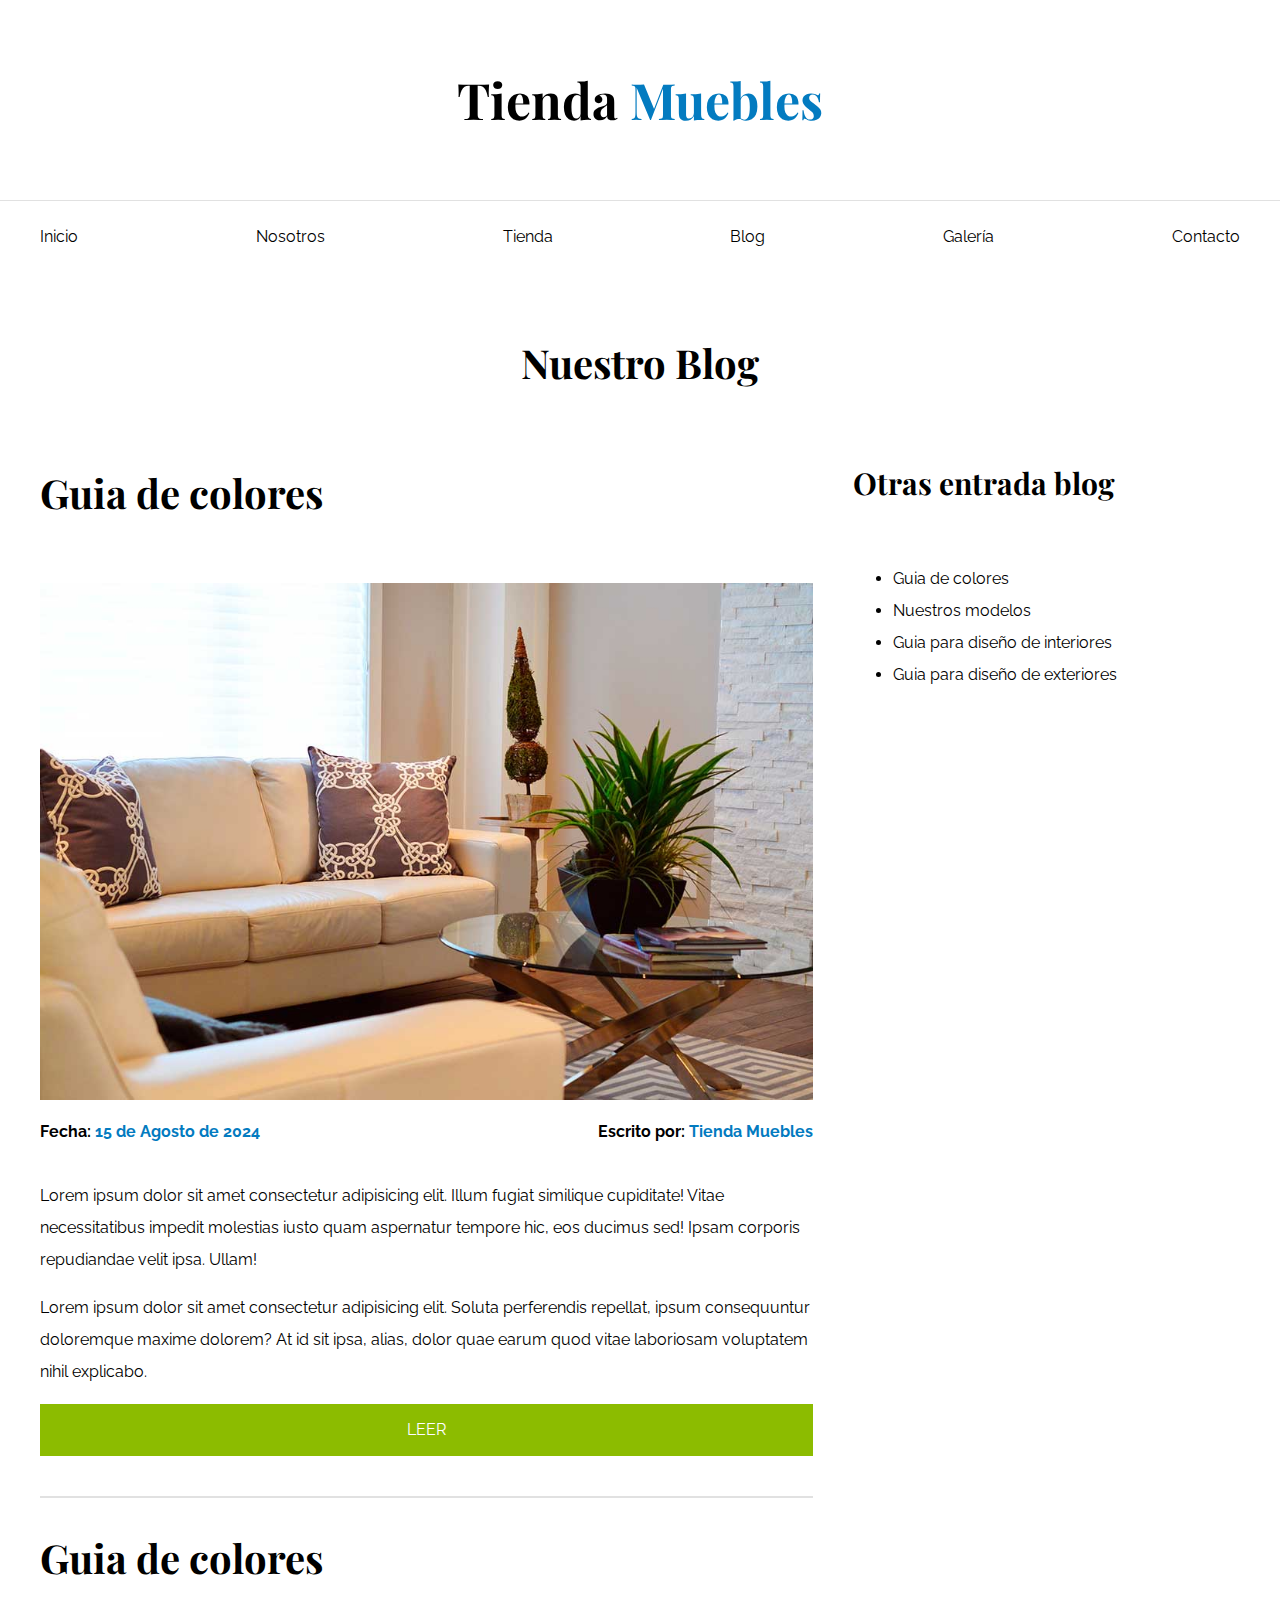
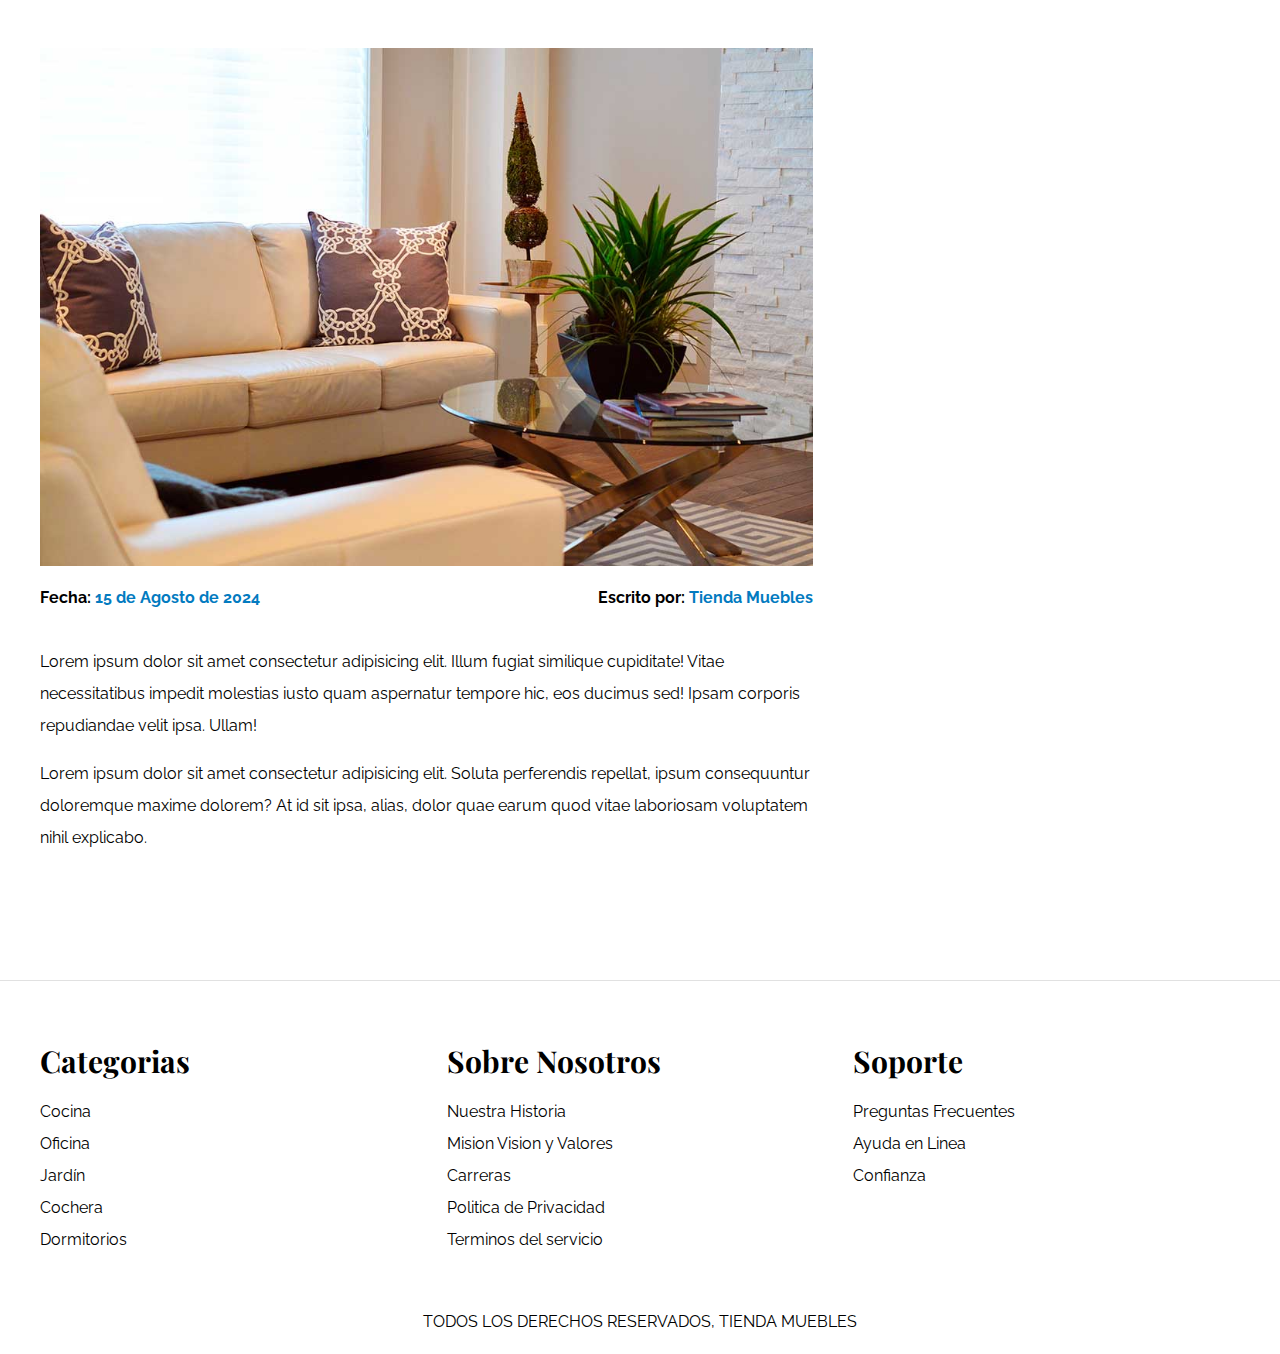
==== blog.html @ 8826691a "Se termino la pagina pero falta ponerle responsive" ====
<!DOCTYPE html>
<html lang="en">
	<head>
		<meta charset="UTF-8" />
		<meta name="viewport" content="width=device-width, initial-scale=1.0" />
		<title>Nuestro Blog</title>
		<link rel="stylesheet" href="normalize.css" />
		<link rel="preconnect" href="https://fonts.googleapis.com" />
		<link rel="preconnect" href="https://fonts.gstatic.com" crossorigin />
		<link
			href="https://fonts.googleapis.com/css2?family=Playfair+Display:ital,wght@0,400..900;1,400..900&family=Raleway:ital,wght@0,100..900;1,100..900&display=swap"
			rel="stylesheet"
		/>
		<link rel="stylesheet" href="style.css" />
	</head>
	<body>
		<h1 class="nombre-sitio">Tienda <span>Muebles</span></h1>
		<div class="contenedor-navegacion">
			<nav class="nav-principal contenedor">
				<a class="enlace" href="index.html">Inicio</a>
				<a class="enlace" href="nosotros.html">Nosotros</a>
				<a class="enlace" href="tienda.html">Tienda</a>
				<a class="enlace" href="blog.html">Blog</a>
				<a class="enlace" href="galeria.html">Galería</a>
				<a class="enlace" href="contacto.html">Contacto</a>
			</nav>
		</div>

		<main class="contenido-principal contenedor">
			<h2 class="text-center">Nuestro Blog</h2>

			<section class="contenedor-blog">
				<div class="blog">
					<article class="entrada">
						<h2>Guia de colores</h2>

						<div class="imagen">
							<img src="img/nosotros.jpg" alt="imagen blog" />
						</div>
						<div class="entrada-meta">
							<p>Fecha: <span>15 de Agosto de 2024</span></p>
							<p>Escrito por: <span>Tienda Muebles</span></p>
						</div>
						<div class="entrada-blog">
							<p>
								Lorem ipsum dolor sit amet consectetur adipisicing elit. Illum
								fugiat similique cupiditate! Vitae necessitatibus impedit
								molestias iusto quam aspernatur tempore hic, eos ducimus sed!
								Ipsam corporis repudiandae velit ipsa. Ullam!
							</p>
							<p>
								Lorem ipsum dolor sit amet consectetur adipisicing elit. Soluta
								perferendis repellat, ipsum consequuntur doloremque maxime
								dolorem? At id sit ipsa, alias, dolor quae earum quod vitae
								laboriosam voluptatem nihil explicabo.
							</p>
						</div>
						<a href="entrada.html" class="btn">LEER</a>
					</article>
					<article class="entrada">
						<h2>Guia de colores</h2>

						<div class="imagen">
							<img src="img/nosotros.jpg" alt="imagen blog" />
						</div>
						<div class="entrada-meta">
							<p>Fecha: <span>15 de Agosto de 2024</span></p>
							<p>Escrito por: <span>Tienda Muebles</span></p>
						</div>
						<div class="entrada-blog">
							<p>
								Lorem ipsum dolor sit amet consectetur adipisicing elit. Illum
								fugiat similique cupiditate! Vitae necessitatibus impedit
								molestias iusto quam aspernatur tempore hic, eos ducimus sed!
								Ipsam corporis repudiandae velit ipsa. Ullam!
							</p>
							<p>
								Lorem ipsum dolor sit amet consectetur adipisicing elit. Soluta
								perferendis repellat, ipsum consequuntur doloremque maxime
								dolorem? At id sit ipsa, alias, dolor quae earum quod vitae
								laboriosam voluptatem nihil explicabo.
							</p>
						</div>
					</article>
				</div>
				<aside>
					<h3>Otras entrada blog</h3>
					<nav></nav>
					<ul>
						<li><a href="entrada.html">Guia de colores</a></li>
						<li><a href="entrada.html">Nuestros modelos</a></li>
						<li><a href="entrada.html">Guia para diseño de interiores</a></li>
						<li><a href="entrada.html">Guia para diseño de exteriores</a></li>
					</ul>
				</aside>
			</section>
		</main>

		<footer class="site-footer">
			<div class="grid-footer contenedor">
				<div>
					<h3>Categorias</h3>
					<nav class="footer-menu">
						<a href="#">Cocina</a>
						<a href="#">Oficina</a>
						<a href="#">Jardín</a>
						<a href="#">Cochera</a>
						<a href="#">Dormitorios</a>
					</nav>
				</div>
				<div>
					<h3>Sobre Nosotros</h3>
					<nav class="footer-menu">
						<a href="#">Nuestra Historia</a>
						<a href="#">Mision Vision y Valores</a>
						<a href="#">Carreras</a>
						<a href="#">Politica de Privacidad</a>
						<a href="#">Terminos del servicio</a>
					</nav>
				</div>
				<div>
					<h3>Soporte</h3>
					<nav class="footer-menu">
						<a href="#">Preguntas Frecuentes</a>
						<a href="#">Ayuda en Linea</a>
						<a href="#">Confianza</a>
					</nav>
				</div>
			</div>

			<p class="copyright">TODOS LOS DERECHOS RESERVADOS, TIENDA MUEBLES</p>
		</footer>
	</body>
</html>
---- style.css ----
h1 {
	color: black;
}

html {
	box-sizing: border-box;
	font-size: 62.5%; /**1REm = 10px**/
}
*,
*:before,
*:after {
	box-sizing: inherit;
}

body {
	font-family: 'Raleway', sans-serif;
	font-size: 1.6rem;
	line-height: 2;
}
/**GLOABLES**/
h1,
h2,
h3 {
	font-family: 'Playfair Display', serif;
	margin: 0 0 5rem 0;
}

h1 {
	font-size: 5rem;
}
h2 {
	font-size: 4rem;
}
h3 {
	font-size: 3rem;
}
a {
	text-decoration: none;
	color: black;
}
.contenedor {
	max-width: 120rem;
	margin-inline: auto;
}
img {
	max-width: 100%;
	display: block;
}

.btn {
	background-color: #8cbc00;
	display: block;
	color: white;
	text-transform: uppercase;
	font-size: 900;
	padding: 1rem;
	transition: background-color 0.3s ease-out;
	text-align: center;
	border: none;
}

.btn:hover {
	background-color: #769c02;
	cursor: pointer;
}
/**UTILIDADES**/

.text-center {
	text-align: center;
}

.max-width-30 {
	max-width: 30rem;
}

/***PAGINA INICIO***/

/**HEADER Y NAV**/
.nombre-sitio {
	margin-top: 5rem;
	/*margin-bottom: 5rem;*/
	text-align: center;
	/*font-size: 4rem;*/
}
.nombre-sitio span {
	color: #037bc0;
}
.contenedor-navegacion {
	border-top: 0.1rem solid #e1e1e1;
}
.nav-principal {
	padding: 2rem 0;
	display: flex;
	/*flex-direction: row;*/
	justify-content: space-between;
}

.hero {
	background-image: url('img/principal.jpg');
	background-repeat: no-repeat;
	background-size: cover;
	background-position: center center;
	height: 55rem;
}

/**CATEGORIA PRODUCTOS**/

.categorias {
	padding-top: 5rem;
}

.categoria a {
	text-align: center;
	display: block;
	padding: 2rem;
	font-size: 2rem;
}
.categoria a:hover {
	background-color: #037bc0;
	color: white;

	border-bottom-right-radius: 1rem;
}
.listado-categoria {
	display: grid;
	/*grid-template-columns: repeat(4, 200px);*/
	/*grid-template-columns: 1fr 1fr;*/
	/*grid-template-rows: 100px 100px;*/
	/*grid-template-columns: repeat(3, 1fr);*/
	grid-template-columns: repeat(3, 1fr);
	gap: 2rem;
}

/**SOBRE NOSOTROS**/

.sobre-nosotros {
	/*background-image: linear-gradient
    (to right, black 50%, red 50%, red 100%);*/
	background-image: linear-gradient(
			to right,
			transparent 50%,
			#037bc0 50%,
			#037bc0 100%
		),
		url(img/nosotros.jpg);
	background-position: left center;
	padding: 10rem 0;
	background-repeat: no-repeat;
	background-size: 100%, 120rem;
}

.sobre-nosotros-grid {
	/*display: grid;
	grid-template-columns: repeat(2, 1fr);
	column-gap: 8rem;*/
	display: flex;
	justify-content: flex-end;
}

.texto-nosotros {
	/*grid-column: 2 / 3;*/
	flex-basis: 50%;
	padding-left: 10rem;
	color: white;
}

/**LISTADO DE PRODUCTOS**/

.contenido-principal {
	padding-top: 5rem;
}

.listado-productos {
	display: grid;
	grid-template-columns: repeat(6, 1fr);
	gap: 2rem;
}
.producto:nth-child(1) {
	grid-column-start: 1;
	grid-column-end: 7;
	display: grid;
	grid-template-columns: 3fr 1fr;
}

.producto:nth-child(2) {
	grid-column-start: 1;
	grid-column-end: 4;
}
.producto:nth-child(3) {
	grid-column-start: 4;
	grid-column-end: 7;
}
.producto:nth-child(4) {
	grid-column-start: 1;
	grid-column-end: 3;
}
.producto:nth-child(5) {
	grid-column-start: 3;
	grid-column-end: 5;
}
.producto:nth-child(6) {
	grid-column-start: 5;
	grid-column-end: 7;
}

.producto:nth-child(1) img {
	height: 59rem;
	width: 100%;
	object-fit: cover;
}

.producto:nth-child(2) img,
.producto:nth-child(3) img {
	height: 40rem;
	width: 100%;
	object-fit: cover;
}

.producto {
	background-color: #037bc0;
}

.texto-producto {
	text-align: center;
	color: white;
	padding: 5rem;
}

.texto-producto h3 {
	margin: 0;
}

.texto-producto h3 {
	margin: 0 0 0.5rem 0;
}

.texto-producto .precio {
	font-size: 2.8rem;
	font-weight: 900;
}

/*.producto img:hover {
	transform: scale(0.9);
}*/

/**FOOTER**/

.site-footer {
	border-top: 1px solid #e1e1e1;
	margin-top: 5rem;
	padding-top: 5rem;
}

.grid-footer {
	/*display: flex;
	gap: 2rem;*/
	display: grid;
	grid-template-columns: repeat(3, 1fr);
	gap: 2rem;
}
.site-footer h3 {
	margin-bottom: 0.5rem;
}
/*.grid-footer div {
	flex: 1;
}
.grid-footer div;
:nth-child(2) {
	flex: 3;
}*/

.footer-menu a {
	display: block;
}

.copyright {
	margin-top: 5rem;
	text-align: center;
}

/***PAGINA INICIO***/

/***NOSOTROS***/

.contenido-nosotros {
	display: grid;
	grid-template-columns: 1fr 2fr;
	grid-template-columns: repeat(auto-fit, minmax(25rem, 1fr));
	column-gap: 4rem;
}

.informacion-nosotros {
	display: flex;
	flex-direction: column;
	justify-content: center;
}
/***NOSOTROS***/

/***BLOG***/

.contenedor-blog {
	display: grid;
	grid-template-columns: 2fr 1fr;
	column-gap: 4rem;
}

.entrada {
	border-bottom: 2px solid #e1e1e1;
	padding-bottom: 4rem;
	margin-bottom: 2rem;
}

.entrada:last-of-type {
	border: none;
}
.entrada-meta {
	display: flex;
	justify-content: space-between;
}

.entrada-meta p {
	font-weight: bold;
}

.entrada-meta span {
	color: #037bc0;
}

.contenido-entrada-blog {
	width: 60rem;
	margin: 0 auto;
}

/***BLOG***/

/***GALERIA***/

.galeria {
	list-style: none;
	padding: 0;
	margin: 0;
	display: grid;
	grid-template-columns: repeat(3, 1fr);
	gap: 2rem;
}

.galeria img {
	height: 40rem;
	width: 40rem;
	object-fit: cover;
}

/***GALERIA***/

/***FORMULARIO***/

.formulario {
	max-width: 60rem;
	margin: 0 auto;
}
.formulario fieldset {
	border: 1px solid black;
	margin-bottom: 2rem;
}

.formulario legend {
	background-color: #005485;
	width: 100%;
	text-align: center;
	color: white;
	text-transform: uppercase;
	font-weight: 900;
	padding: 1rem;
	margin-bottom: 4rem;
}

.campo {
	display: flex;
	margin-bottom: 2rem;
}

.campo label {
	flex-basis: 10rem;
}

.campo input:not([type='radio']),
.campo textarea,
.campo select {
	flex: 1;
	border: 1px solid #e1e1e1;
	padding: 1rem;
}
/***FORMULARIO***/
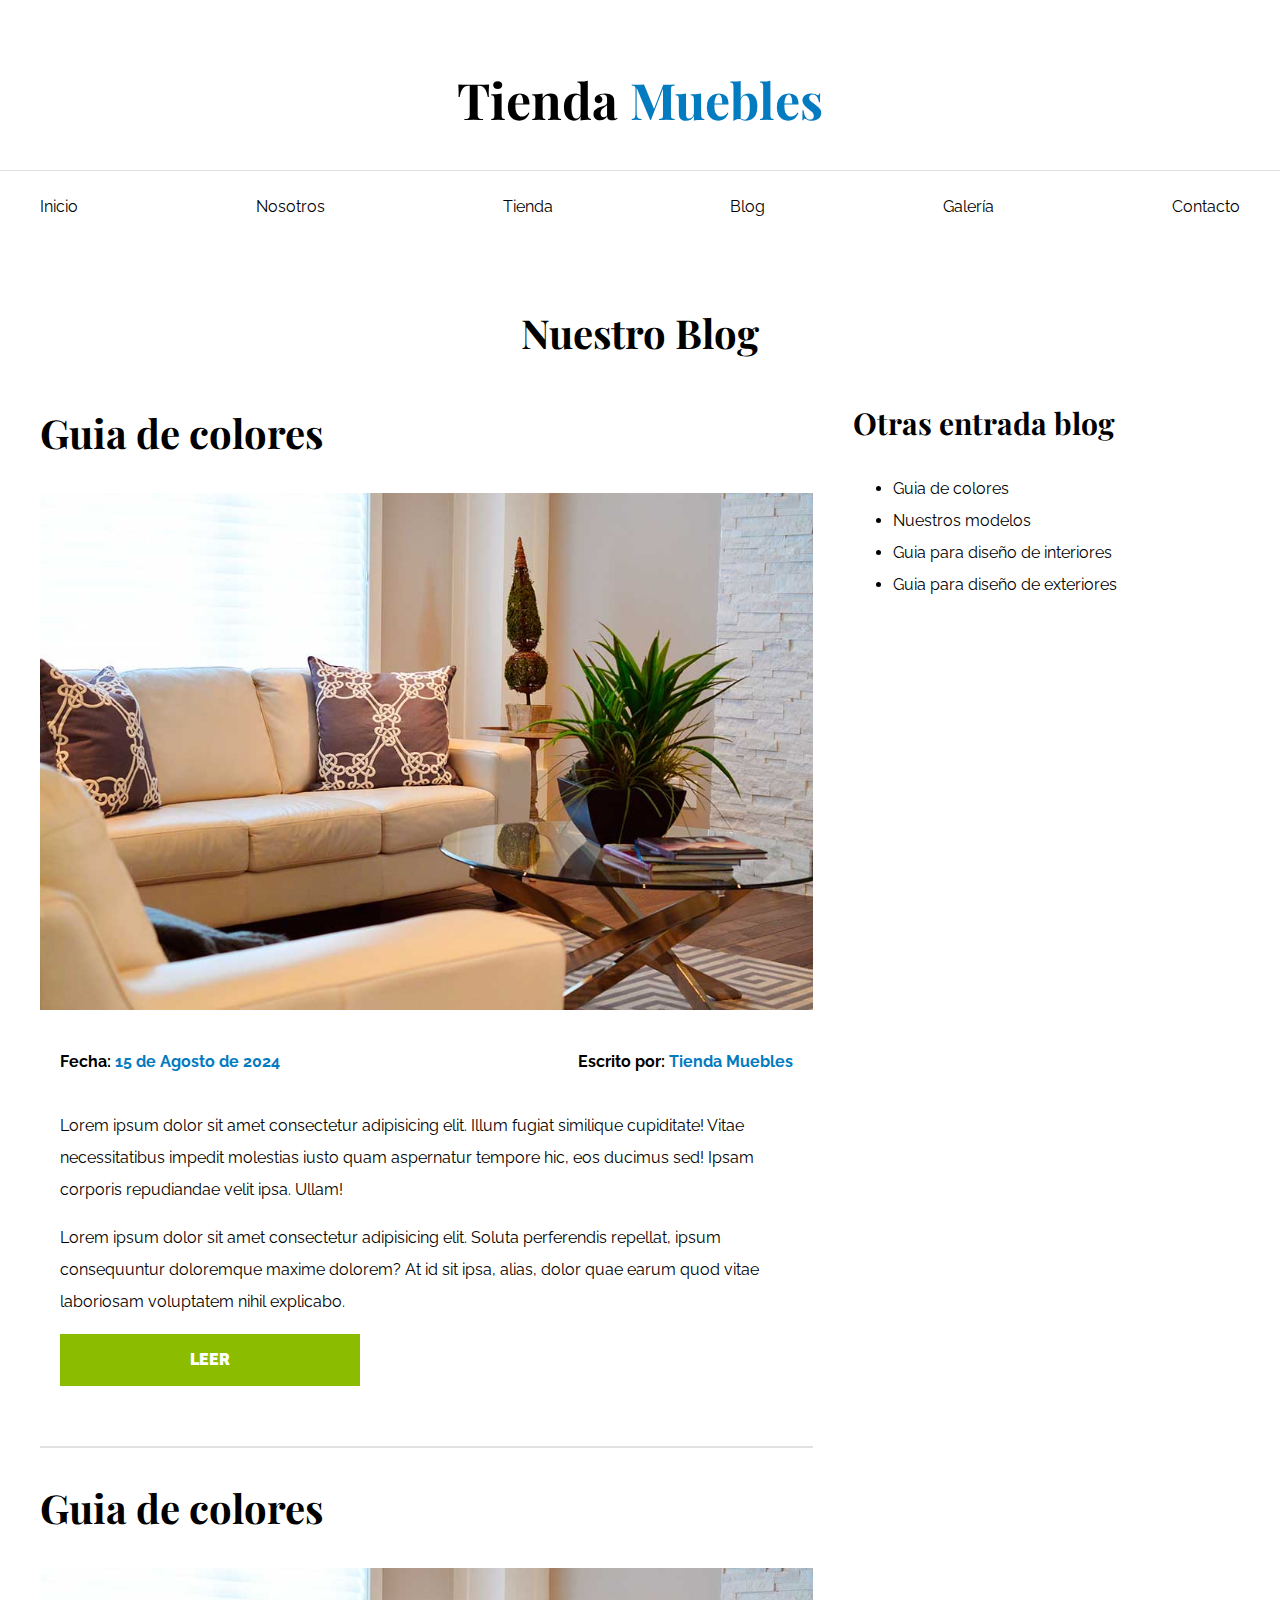
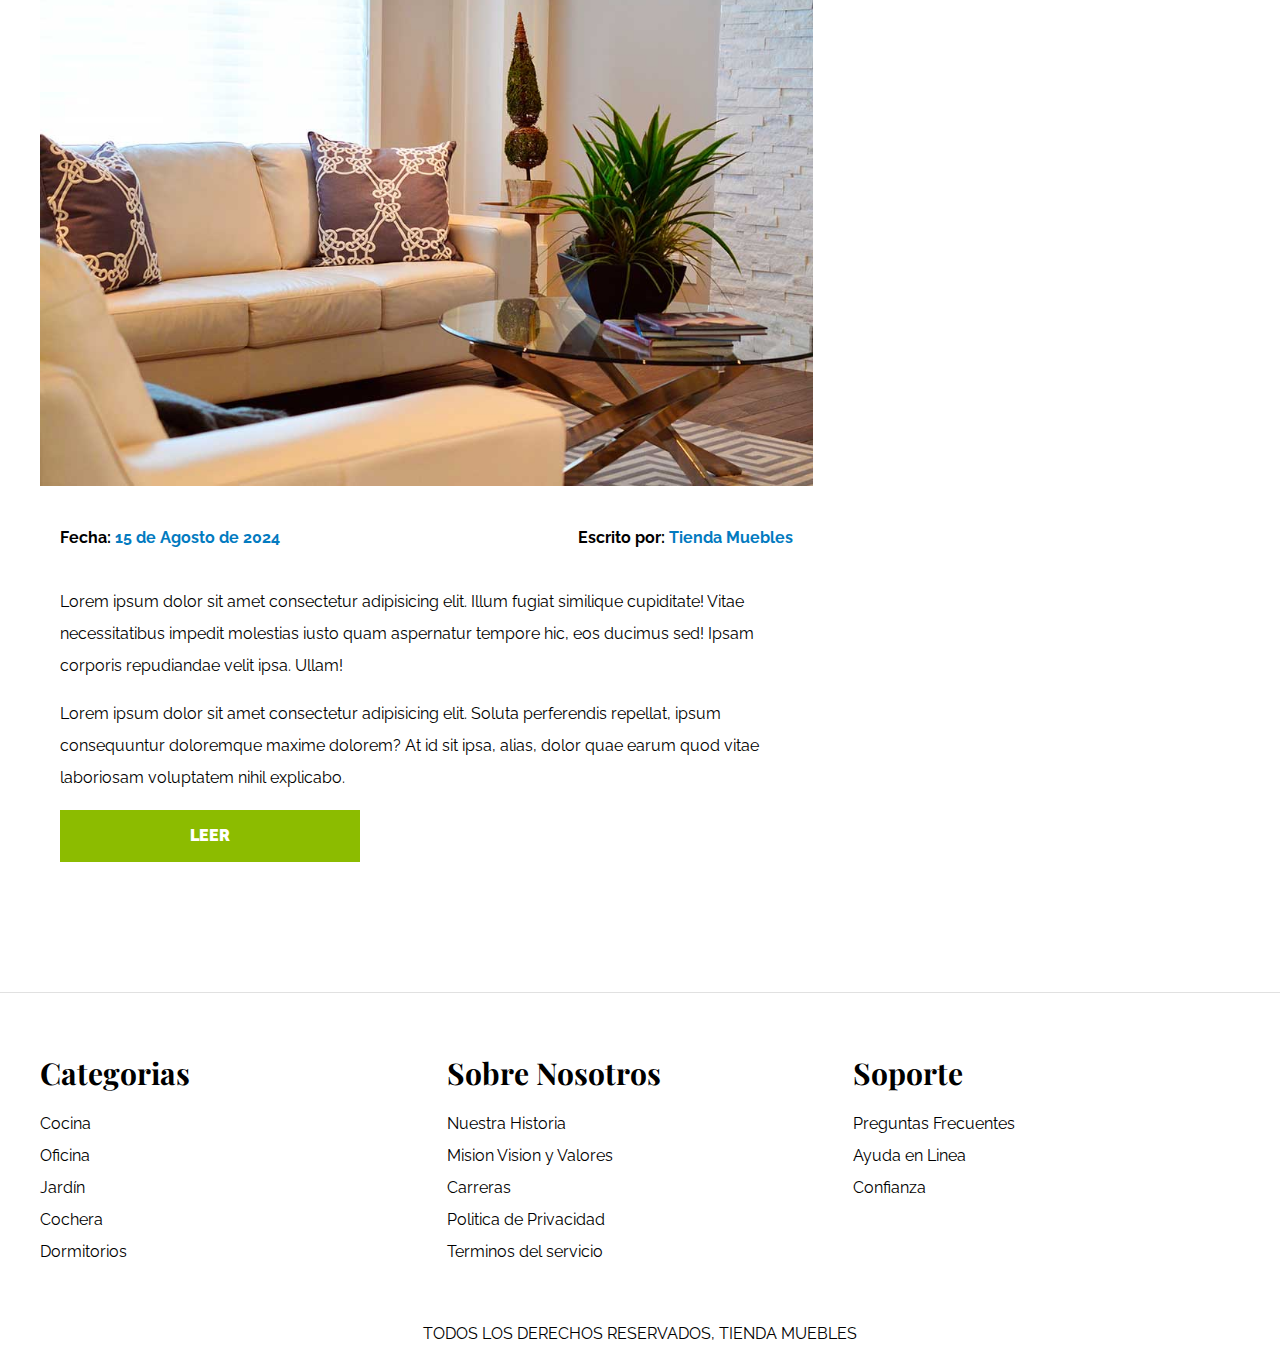
==== commit 512572be: "Ya esta finalizada la pagina de muebles con responsive y todo" ====
--- a/blog.html
+++ b/blog.html
@@ -37,25 +37,27 @@
 						<div class="imagen">
 							<img src="img/nosotros.jpg" alt="imagen blog" />
 						</div>
-						<div class="entrada-meta">
-							<p>Fecha: <span>15 de Agosto de 2024</span></p>
-							<p>Escrito por: <span>Tienda Muebles</span></p>
+						<div class="contenido-blog">
+							<div class="entrada-meta">
+								<p>Fecha: <span>15 de Agosto de 2024</span></p>
+								<p>Escrito por: <span>Tienda Muebles</span></p>
+							</div>
+							<div class="entrada-blog">
+								<p>
+									Lorem ipsum dolor sit amet consectetur adipisicing elit. Illum
+									fugiat similique cupiditate! Vitae necessitatibus impedit
+									molestias iusto quam aspernatur tempore hic, eos ducimus sed!
+									Ipsam corporis repudiandae velit ipsa. Ullam!
+								</p>
+								<p>
+									Lorem ipsum dolor sit amet consectetur adipisicing elit.
+									Soluta perferendis repellat, ipsum consequuntur doloremque
+									maxime dolorem? At id sit ipsa, alias, dolor quae earum quod
+									vitae laboriosam voluptatem nihil explicabo.
+								</p>
+							</div>
+							<a href="entrada.html" class="btn max-width-30">LEER</a>
 						</div>
-						<div class="entrada-blog">
-							<p>
-								Lorem ipsum dolor sit amet consectetur adipisicing elit. Illum
-								fugiat similique cupiditate! Vitae necessitatibus impedit
-								molestias iusto quam aspernatur tempore hic, eos ducimus sed!
-								Ipsam corporis repudiandae velit ipsa. Ullam!
-							</p>
-							<p>
-								Lorem ipsum dolor sit amet consectetur adipisicing elit. Soluta
-								perferendis repellat, ipsum consequuntur doloremque maxime
-								dolorem? At id sit ipsa, alias, dolor quae earum quod vitae
-								laboriosam voluptatem nihil explicabo.
-							</p>
-						</div>
-						<a href="entrada.html" class="btn">LEER</a>
 					</article>
 					<article class="entrada">
 						<h2>Guia de colores</h2>
@@ -63,23 +65,26 @@
 						<div class="imagen">
 							<img src="img/nosotros.jpg" alt="imagen blog" />
 						</div>
-						<div class="entrada-meta">
-							<p>Fecha: <span>15 de Agosto de 2024</span></p>
-							<p>Escrito por: <span>Tienda Muebles</span></p>
-						</div>
-						<div class="entrada-blog">
-							<p>
-								Lorem ipsum dolor sit amet consectetur adipisicing elit. Illum
-								fugiat similique cupiditate! Vitae necessitatibus impedit
-								molestias iusto quam aspernatur tempore hic, eos ducimus sed!
-								Ipsam corporis repudiandae velit ipsa. Ullam!
-							</p>
-							<p>
-								Lorem ipsum dolor sit amet consectetur adipisicing elit. Soluta
-								perferendis repellat, ipsum consequuntur doloremque maxime
-								dolorem? At id sit ipsa, alias, dolor quae earum quod vitae
-								laboriosam voluptatem nihil explicabo.
-							</p>
+						<div class="contenido-blog">
+							<div class="entrada-meta">
+								<p>Fecha: <span>15 de Agosto de 2024</span></p>
+								<p>Escrito por: <span>Tienda Muebles</span></p>
+							</div>
+							<div class="entrada-blog">
+								<p>
+									Lorem ipsum dolor sit amet consectetur adipisicing elit. Illum
+									fugiat similique cupiditate! Vitae necessitatibus impedit
+									molestias iusto quam aspernatur tempore hic, eos ducimus sed!
+									Ipsam corporis repudiandae velit ipsa. Ullam!
+								</p>
+								<p>
+									Lorem ipsum dolor sit amet consectetur adipisicing elit.
+									Soluta perferendis repellat, ipsum consequuntur doloremque
+									maxime dolorem? At id sit ipsa, alias, dolor quae earum quod
+									vitae laboriosam voluptatem nihil explicabo.
+								</p>
+							</div>
+							<a href="entrada.html" class="btn max-width-30">LEER</a>
 						</div>
 					</article>
 				</div>
--- a/style.css
+++ b/style.css
@@ -22,17 +22,32 @@
 h2,
 h3 {
 	font-family: 'Playfair Display', serif;
-	margin: 0 0 5rem 0;
+	margin: 0 0 2rem 0;
 }
 
 h1 {
-	font-size: 5rem;
+	font-size: 3.8rem;
+}
+@media (min-width: 768px) {
+	h1 {
+		font-size: 5rem;
+	}
 }
 h2 {
-	font-size: 4rem;
+	font-size: 3.2rem;
+}
+@media (min-width: 768px) {
+	h2 {
+		font-size: 4rem;
+	}
 }
 h3 {
-	font-size: 3rem;
+	font-size: 2.4rem;
+}
+@media (min-width: 768px) {
+	h3 {
+		font-size: 3rem;
+	}
 }
 a {
 	text-decoration: none;
@@ -52,25 +67,32 @@
 	display: block;
 	color: white;
 	text-transform: uppercase;
-	font-size: 900;
+	font-weight: 900;
 	padding: 1rem;
 	transition: background-color 0.3s ease-out;
 	text-align: center;
 	border: none;
+	width: 100%;
 }
 
 .btn:hover {
 	background-color: #769c02;
 	cursor: pointer;
 }
+@media (min-width: 768px) {
+	.btn {
+		width: auto;
+	}
+}
 /**UTILIDADES**/
 
 .text-center {
 	text-align: center;
 }
-
-.max-width-30 {
-	max-width: 30rem;
+@media (min-width: 768px) {
+	.max-width-30 {
+		max-width: 30rem;
+	}
 }
 
 /***PAGINA INICIO***/
@@ -91,22 +113,46 @@
 .nav-principal {
 	padding: 2rem 0;
 	display: flex;
+	flex-direction: column;
+	align-items: center;
 	/*flex-direction: row;*/
-	justify-content: space-between;
-}
-
+	/*justify-content: space-between;*/
+}
+@media (min-width: 768px) {
+	.nav-principal {
+		justify-content: space-between;
+		flex-direction: row;
+	}
+}
 .hero {
 	background-image: url('img/principal.jpg');
 	background-repeat: no-repeat;
 	background-size: cover;
 	background-position: center center;
-	height: 55rem;
+	height: 25rem;
+}
+
+@media (min-width: 768px) {
+	.hero {
+		height: 55rem;
+	}
 }
 
 /**CATEGORIA PRODUCTOS**/
 
 .categorias {
-	padding-top: 5rem;
+	padding: 5rem 0;
+}
+.categoria {
+	margin-bottom: 2rem;
+}
+@media (min-width: 768px) {
+	.categoria {
+		margin-bottom: 0;
+	}
+}
+.categoria img {
+	width: 100%;
 }
 
 .categoria a {
@@ -121,14 +167,16 @@
 
 	border-bottom-right-radius: 1rem;
 }
-.listado-categoria {
-	display: grid;
-	/*grid-template-columns: repeat(4, 200px);*/
-	/*grid-template-columns: 1fr 1fr;*/
-	/*grid-template-rows: 100px 100px;*/
-	/*grid-template-columns: repeat(3, 1fr);*/
-	grid-template-columns: repeat(3, 1fr);
-	gap: 2rem;
+@media (min-width: 768px) {
+	.listado-categoria {
+		display: grid;
+		/*grid-template-columns: repeat(4, 200px);*/
+		/*grid-template-columns: 1fr 1fr;*/
+		/*grid-template-rows: 100px 100px;*/
+		/*grid-template-columns: repeat(3, 1fr);*/
+		grid-template-columns: repeat(3, 1fr);
+		gap: 2rem;
+	}
 }
 
 /**SOBRE NOSOTROS**/
@@ -137,31 +185,64 @@
 	/*background-image: linear-gradient
     (to right, black 50%, red 50%, red 100%);*/
 	background-image: linear-gradient(
-			to right,
+			to bottom,
 			transparent 50%,
 			#037bc0 50%,
 			#037bc0 100%
 		),
 		url(img/nosotros.jpg);
-	background-position: left center;
+	background-position: center, top left;
 	padding: 10rem 0;
 	background-repeat: no-repeat;
-	background-size: 100%, 120rem;
+	background-size: 100%, 100rem;
+}
+
+@media (min-width: 768px) {
+	.sobre-nosotros {
+		/*background-image: linear-gradient
+		(to right, black 50%, red 50%, red 100%);*/
+		background-image: linear-gradient(
+				to right,
+				transparent 50%,
+				#037bc0 50%,
+				#037bc0 100%
+			),
+			url(img/nosotros.jpg);
+		background-position: left center;
+		/*padding: 10rem 0;*/
+		background-repeat: no-repeat;
+		background-size: 100%, 160rem;
+	}
 }
 
 .sobre-nosotros-grid {
 	/*display: grid;
 	grid-template-columns: repeat(2, 1fr);
 	column-gap: 8rem;*/
-	display: flex;
-	justify-content: flex-end;
+	/*display: flex;
+	justify-content: flex-end;*/
+	display: grid;
+	grid-template-rows: repeat(2, 1fr);
+}
+@media (min-width: 768px) {
+	.sobre-nosotros-grid {
+		grid-template-columns: repeat(2, 1fr);
+		grid-template-rows: unset;
+		column-gap: 10rem;
+	}
 }
 
 .texto-nosotros {
-	/*grid-column: 2 / 3;*/
-	flex-basis: 50%;
-	padding-left: 10rem;
+	grid-row: 2 / 3;
+	/*flex-basis: 50%;*/
 	color: white;
+	padding: 5rem;
+}
+@media (min-width: 768px) {
+	.texto-nosotros {
+		grid-column: 2 / 3;
+		/*flex-basis: 50%;*/
+	}
 }
 
 /**LISTADO DE PRODUCTOS**/
@@ -169,38 +250,39 @@
 .contenido-principal {
 	padding-top: 5rem;
 }
-
-.listado-productos {
-	display: grid;
-	grid-template-columns: repeat(6, 1fr);
-	gap: 2rem;
-}
-.producto:nth-child(1) {
-	grid-column-start: 1;
-	grid-column-end: 7;
-	display: grid;
-	grid-template-columns: 3fr 1fr;
-}
-
-.producto:nth-child(2) {
-	grid-column-start: 1;
-	grid-column-end: 4;
-}
-.producto:nth-child(3) {
-	grid-column-start: 4;
-	grid-column-end: 7;
-}
-.producto:nth-child(4) {
-	grid-column-start: 1;
-	grid-column-end: 3;
-}
-.producto:nth-child(5) {
-	grid-column-start: 3;
-	grid-column-end: 5;
-}
-.producto:nth-child(6) {
-	grid-column-start: 5;
-	grid-column-end: 7;
+@media (min-width: 768px) {
+	.listado-productos {
+		display: grid;
+		grid-template-columns: repeat(6, 1fr);
+		gap: 2rem;
+	}
+	.producto:nth-child(1) {
+		grid-column-start: 1;
+		grid-column-end: 7;
+		display: grid;
+		grid-template-columns: 3fr 1fr;
+	}
+
+	.producto:nth-child(2) {
+		grid-column-start: 1;
+		grid-column-end: 4;
+	}
+	.producto:nth-child(3) {
+		grid-column-start: 4;
+		grid-column-end: 7;
+	}
+	.producto:nth-child(4) {
+		grid-column-start: 1;
+		grid-column-end: 3;
+	}
+	.producto:nth-child(5) {
+		grid-column-start: 3;
+		grid-column-end: 5;
+	}
+	.producto:nth-child(6) {
+		grid-column-start: 5;
+		grid-column-end: 7;
+	}
 }
 
 .producto:nth-child(1) img {
@@ -218,6 +300,16 @@
 
 .producto {
 	background-color: #037bc0;
+	margin-bottom: 2rem;
+}
+
+@media (min-width: 768px) {
+	.producto {
+		margin-bottom: 0;
+	}
+}
+.producto:last-of-type {
+	margin-bottom: 0;
 }
 
 .texto-producto {
@@ -251,15 +343,30 @@
 	padding-top: 5rem;
 }
 
-.grid-footer {
-	/*display: flex;
-	gap: 2rem;*/
-	display: grid;
-	grid-template-columns: repeat(3, 1fr);
-	gap: 2rem;
-}
 .site-footer h3 {
 	margin-bottom: 0.5rem;
+	text-align: center;
+}
+@media (min-width: 768px) {
+	.site-footer h3 {
+		text-align: left;
+	}
+	.grid-footer {
+		/*display: flex;
+		gap: 2rem;*/
+		display: grid;
+		grid-template-columns: repeat(3, 1fr);
+		gap: 2rem;
+	}
+}
+.grid-footer > div {
+	margin-bottom: 2rem;
+}
+
+@media (min-width: 768px) {
+	.grid-footer > div {
+		margin: 0;
+	}
 }
 /*.grid-footer div {
 	flex: 1;
@@ -271,8 +378,13 @@
 
 .footer-menu a {
 	display: block;
-}
-
+	text-align: center;
+}
+@media (min-width: 768px) {
+	.footer-menu a {
+		text-align: left;
+	}
+}
 .copyright {
 	margin-top: 5rem;
 	text-align: center;
@@ -293,29 +405,54 @@
 	display: flex;
 	flex-direction: column;
 	justify-content: center;
+	padding: 5rem;
+}
+
+@media (min-width: 768px) {
+	.informacion-nosotros {
+		padding: 0;
+	}
 }
 /***NOSOTROS***/
 
 /***BLOG***/
-
-.contenedor-blog {
-	display: grid;
-	grid-template-columns: 2fr 1fr;
-	column-gap: 4rem;
+@media (min-width: 768px) {
+	.contenedor-blog {
+		display: grid;
+		grid-template-columns: 2fr 1fr;
+		column-gap: 4rem;
+	}
 }
 
 .entrada {
 	border-bottom: 2px solid #e1e1e1;
+	margin-bottom: 2rem;
 	padding-bottom: 4rem;
-	margin-bottom: 2rem;
-}
-
+}
+.entrada h2 {
+	text-align: center;
+}
+@media (min-width: 768px) {
+	.entrada h2 {
+		text-align: left;
+	}
+}
+
+/*@media (max-width: 767px) {
+	.entrada h2 {
+		text-align: center;
+}*/
+.contenido-blog {
+	padding: 2rem;
+}
 .entrada:last-of-type {
 	border: none;
 }
-.entrada-meta {
-	display: flex;
-	justify-content: space-between;
+@media (min-width: 768px) {
+	.entrada-meta {
+		display: flex;
+		justify-content: space-between;
+	}
 }
 
 .entrada-meta p {
@@ -326,7 +463,7 @@
 	color: #037bc0;
 }
 
-.contenido-entrada-blog {
+.contenido entrada-blog {
 	width: 60rem;
 	margin: 0 auto;
 }
@@ -340,10 +477,14 @@
 	padding: 0;
 	margin: 0;
 	display: grid;
-	grid-template-columns: repeat(3, 1fr);
+	grid-template-columns: repeat(2, 1fr);
 	gap: 2rem;
 }
-
+@media (min-width: 768px) {
+	.galeria {
+		grid-template-columns: repeat(3, 1fr);
+	}
+}
 .galeria img {
 	height: 40rem;
 	width: 40rem;
